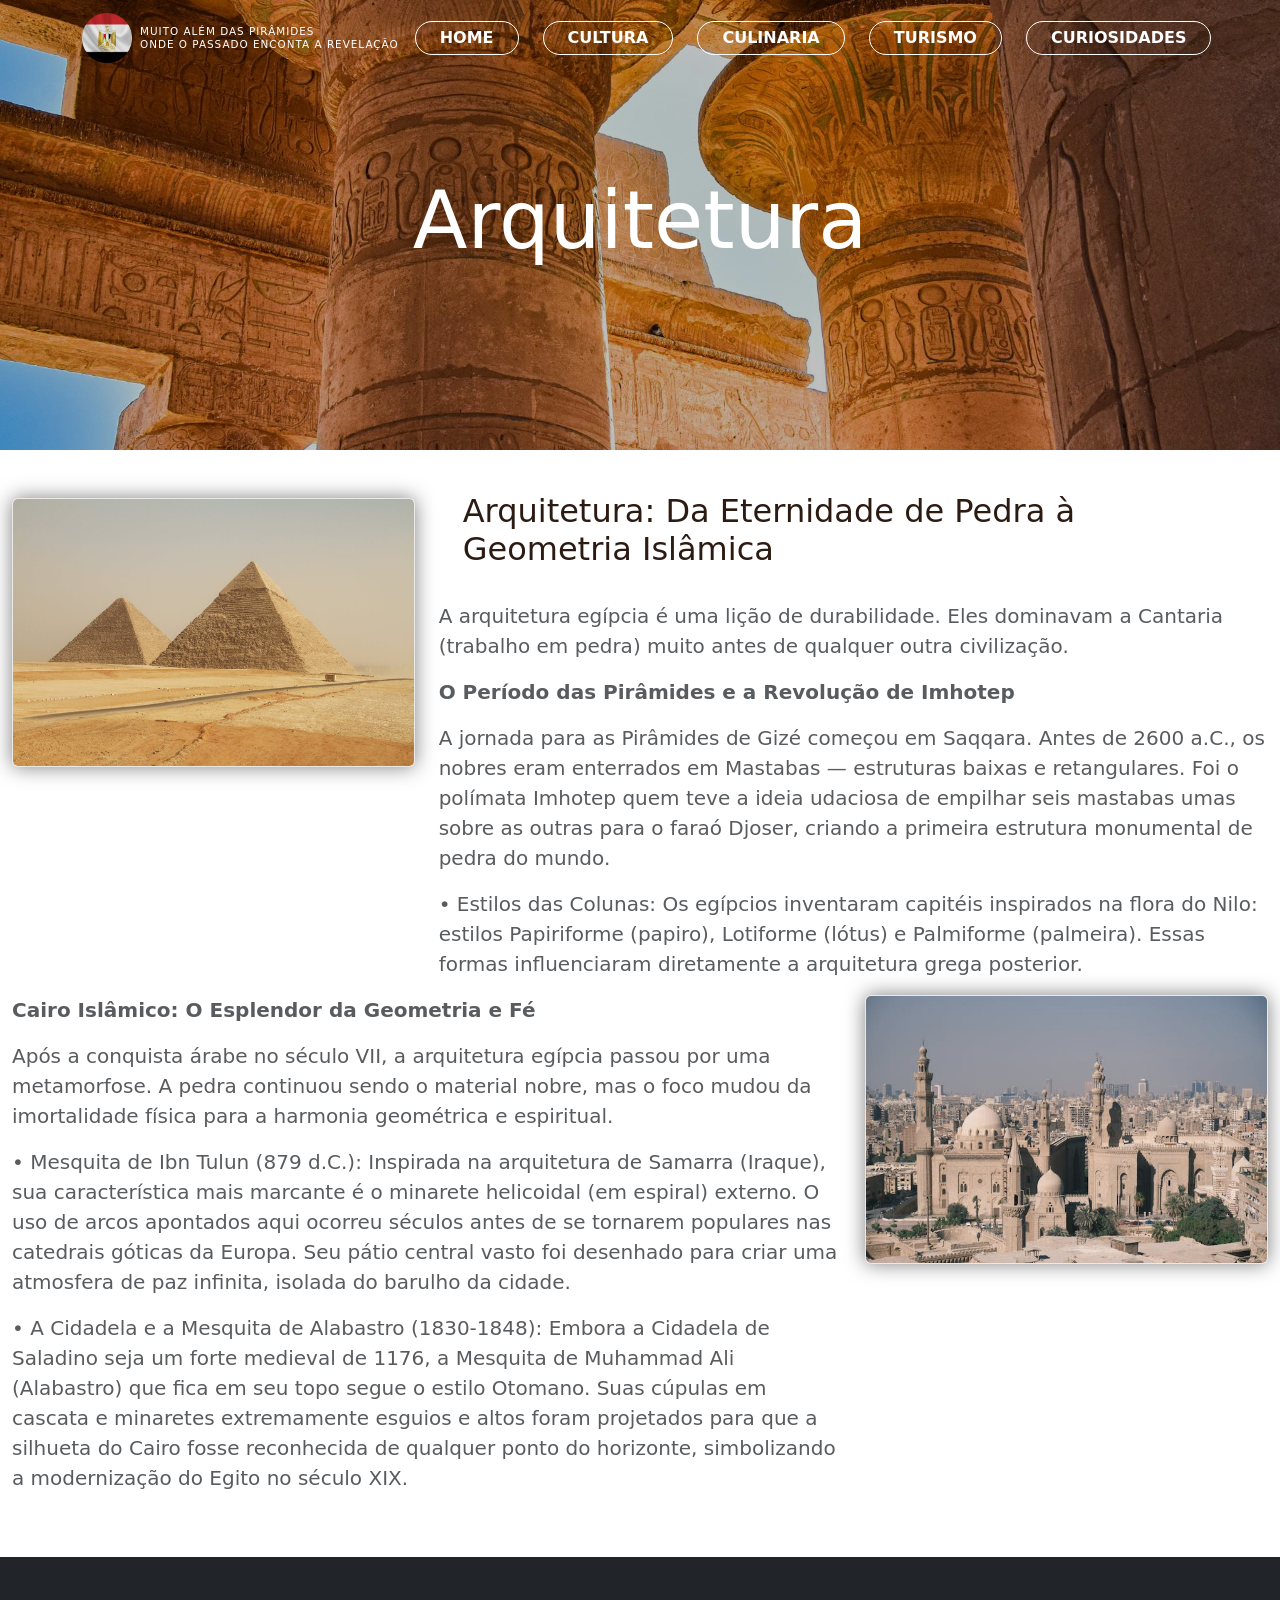
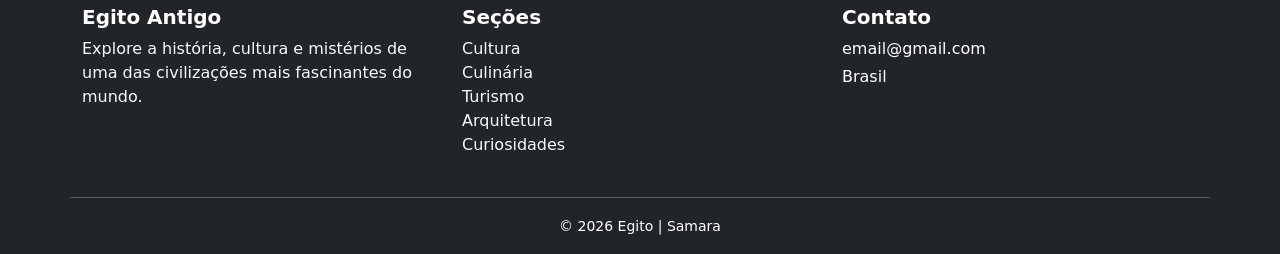
==== pages/Arquitetura.html @ ff2bf38a "Página Arquitetura finalizada" ====
<!DOCTYPE html>
<html lang="pt-br">
<head>
    <meta charset="UTF-8">
    <meta name="viewport" content="width=device-width, initial-scale=1.0">
    <title>Home - Egito</title>
    
    <link href="https://cdn.jsdelivr.net/npm/bootstrap@5.3.0/dist/css/bootstrap.min.css" rel="stylesheet">
    <link rel="icon" href="../assets/img/logo_bandeira.png" >
    <link rel="stylesheet" href="../assets/css/style.css">
</head>
<body>
    
     <!-- O fundo-->
    <header class="position-relative overflow-hidden">
        <img src="../assets/img/arquitetura.jpg" 
             class="w-100 object-fit-cover" 
             style="height: 50vh;" >
        
    
    <!--Overlay do fundo-->
        <div class="position-absolute top-0 start-0 w-100 bg-black opacity-25" style="height: 50vh;">
        </div>

    <!--Nav-->
        <nav class="navbar navbar-expand-lg navbar-dark position-absolute top-0 w-100">
         <div class="container">
            <a class="navbar-brand d-flex align-items-center gap-2" href="index.html">
    
        <img src="../assets/img/logo_bandeira.png" alt="Logo" width="50" height="50">

    <small class="lh-sm fw-light text-white" style="font-size: 0.65rem; letter-spacing: 1px;">
        MUITO ALÉM DAS PIRÂMIDES<br>
        ONDE O PASSADO ENCONTA A REVELAÇÃO
    </small>
</a>    

    <button class="navbar-toggler" type="button" data-bs-toggle="collapse" data-bs-target="#navbarNav">
        <span class="navbar-toggler-icon"></span>            
    </button>            
                
        <div class="collapse navbar-collapse" id="navbarNav"> 
            <ul class="navbar-nav ms-auto align-items-center gap-4">
              <li class="nav-item"><a class="nav-link border border-white rounded-pill px-4 py-1 small fw-bold text-white" href="../index.html">HOME</a></li>
              <li class="nav-item"><a class="nav-link border border-white rounded-pill px-4 py-1 small fw-bold text-white" href="../pages/Cultura.html">CULTURA</a></li>
              <li class="nav-item"><a class="nav-link border border-white rounded-pill px-4 py-1 small fw-bold text-white" href="../pages/Culinaria.html">CULINARIA</a></li>
              <li class="nav-item"><a class="nav-link border border-white rounded-pill px-4 py-1 small fw-bold text-white" href="../pages/Turismo.html">TURISMO</a></li>
              <li class="nav-item"><a class="nav-link border border-white rounded-pill px-4 py-1 small fw-bold text-white" href="../pages/Curiosidades.html">CURIOSIDADES</a></li>         
                    </ul>            
                </div>
            </div>
        </nav>

        <div class="position-absolute top-50 start-50 translate-middle text-center">
    <h1 class="display-1 custom-font text-white fw-normal">Arquitetura</h1>
  </div>
    </header>

<!-- conteúdo da página -->
<section class="container-fluid my-5">
  <div class="row align-items-start rounded mb-5 ">
    <div class="col-md-4 ">
      <img src="../assets/img/piramides.jpg" class="img-fluid rounded float-md-start me-md-4 mb-3" 
      style="box-shadow: 0 0 20px rgba(0, 0, 0, 0.5); border: 1px solid rgba(60, 40, 1, 0.1);">
    </div>
    <div class="col-md-8 text-md-start">
        <h2 class="p-4" style="margin-top: -30px; color: #2c1b12; ">Arquitetura: Da Eternidade de Pedra à Geometria Islâmica</h2>
        <p class="lead fw-normal text-muted small">A arquitetura egípcia é uma lição de durabilidade. Eles dominavam a Cantaria 
          (trabalho em pedra) muito antes de qualquer outra civilização.</p>
          <p class="lead fw-bold text-muted small">O Período das Pirâmides e a Revolução de Imhotep</p>
          
        <p class="lead fw-normal text-muted small">A jornada para as Pirâmides de Gizé começou em Saqqara. Antes de 2600 a.C., os nobres eram 
          enterrados em Mastabas — estruturas baixas e retangulares. Foi o polímata Imhotep quem teve a ideia 
          udaciosa de empilhar seis mastabas umas sobre as outras para o faraó Djoser, criando a primeira estrutura monumental 
          de pedra do mundo.</p>

        <p class="lead fw-normal text-muted small">•	Estilos das Colunas: Os egípcios inventaram 
          capitéis inspirados na flora do Nilo: estilos Papiriforme (papiro), Lotiforme (lótus) e 
          Palmiforme (palmeira). Essas formas influenciaram diretamente a arquitetura grega posterior.</p>

      </div>
      <div class="row align-items-start"></div>
      <div class="col-md-8 ">
        <p class="lead fw-bold text-muted small">Cairo Islâmico: O Esplendor da Geometria e Fé</p>

        <p class="lead fw-normal text-muted small">Após a conquista árabe no século VII, a arquitetura egípcia passou por uma metamorfose. 
          A pedra continuou sendo o material nobre, mas o 
          foco mudou da imortalidade física para a harmonia geométrica e espiritual.</p>

        <p class="lead fw-normal text-muted small">•	Mesquita de Ibn Tulun (879 d.C.): Inspirada na arquitetura de Samarra (Iraque), sua característica mais marcante
           é o minarete helicoidal (em espiral) externo. O uso de arcos apontados aqui ocorreu séculos antes de se tornarem populares nas catedrais góticas da Europa.
            Seu pátio central vasto foi 
          desenhado para criar uma atmosfera de paz infinita, isolada do barulho da cidade.</p>

        <p class="lead fw-normal text-muted small">•	A Cidadela e a Mesquita de Alabastro (1830-1848): Embora a Cidadela de Saladino seja um forte medieval 
          de 1176, a Mesquita de Muhammad Ali (Alabastro) que fica em seu topo segue o estilo Otomano. Suas cúpulas em cascata e minaretes extremamente esguios
           e altos foram 
          projetados para que a silhueta do Cairo fosse reconhecida de qualquer ponto do horizonte, simbolizando a modernização do Egito no século XIX.</p>
      </div>
      <div class="col-md-4">
        <img src="../assets/img/cairo.jpg" class="img-fluid rounded float-md-start me-md-4 mb-3" 
      style="box-shadow: 0 0 20px rgba(0, 0, 0, 0.5); border: 1px solid rgba(60, 40, 1, 0.1);">
    </div>
      </div>
</section>

<!-- Roda pé -->
<footer class="bg-dark text-white pt-5 pb-3">
  <div class="container">
    <div class="row">
      <div class="col-md-4 mb-4">
        <h5 class="fw-bold">Egito Antigo</h5>
        <p class="text-light">
          Explore a história, cultura e mistérios de uma das civilizações mais fascinantes do mundo.
        </p>
      </div>

     
      <div class="col-md-4 mb-4">
        <h5 class="fw-bold">Seções</h5>
        <ul class="list-unstyled">
          <li><a href="../pages/Cultura.html" class="text-decoration-none text-light">Cultura</a></li>
          <li><a href="../pages/Culinaria.html" class="text-decoration-none text-light">Culinária</a></li>
          <li><a href="../pages/Turismo.html" class="text-decoration-none text-light">Turismo</a></li>
          <li><a href="../pages/Arquitetura.html" class="text-decoration-none text-light">Arquitetura</a></li>
          <li><a href="../pages/Curiosidades.html" class="text-decoration-none text-light">Curiosidades</a></li>
        </ul>
      </div>

   
      <div class="col-md-4 mb-4">
        <h5 class="fw-bold">Contato</h5>
        <p class="mb-1">email@gmail.com</p>
        <p class="mb-1">Brasil</p>
    </div>

    <hr class="border-light">
    <div class="text-center">
      <small>© 2026 Egito  | Samara </small>
    </div>
  </div>
</footer>

    <script src="https://cdn.jsdelivr.net/npm/bootstrap@5.3.0/dist/js/bootstrap.bundle.min.js"></script>
</body>
</html>
---- assets/css/style.css ----
footer a:hover {
  color: #d4af37 !important;
}

footer {
  background-color: #2c1b12; 
}
.texto-esfumado {
        /* Imagem do fundo do texto */
        background-image: url('../img/ceu.jpg');
        background-size: cover;
        background-clip: text;
        -webkit-background-clip: text;
        color: transparent;
        -webkit-text-fill-color: transparent;

        /* Esfumado e deslocamento da cor */
        filter: drop-shadow(10px 20px 20px rgba(99, 47, 7, 0.4));

        line-height: 1.2;
        font-weight: 750;
        padding: 40px;
    }
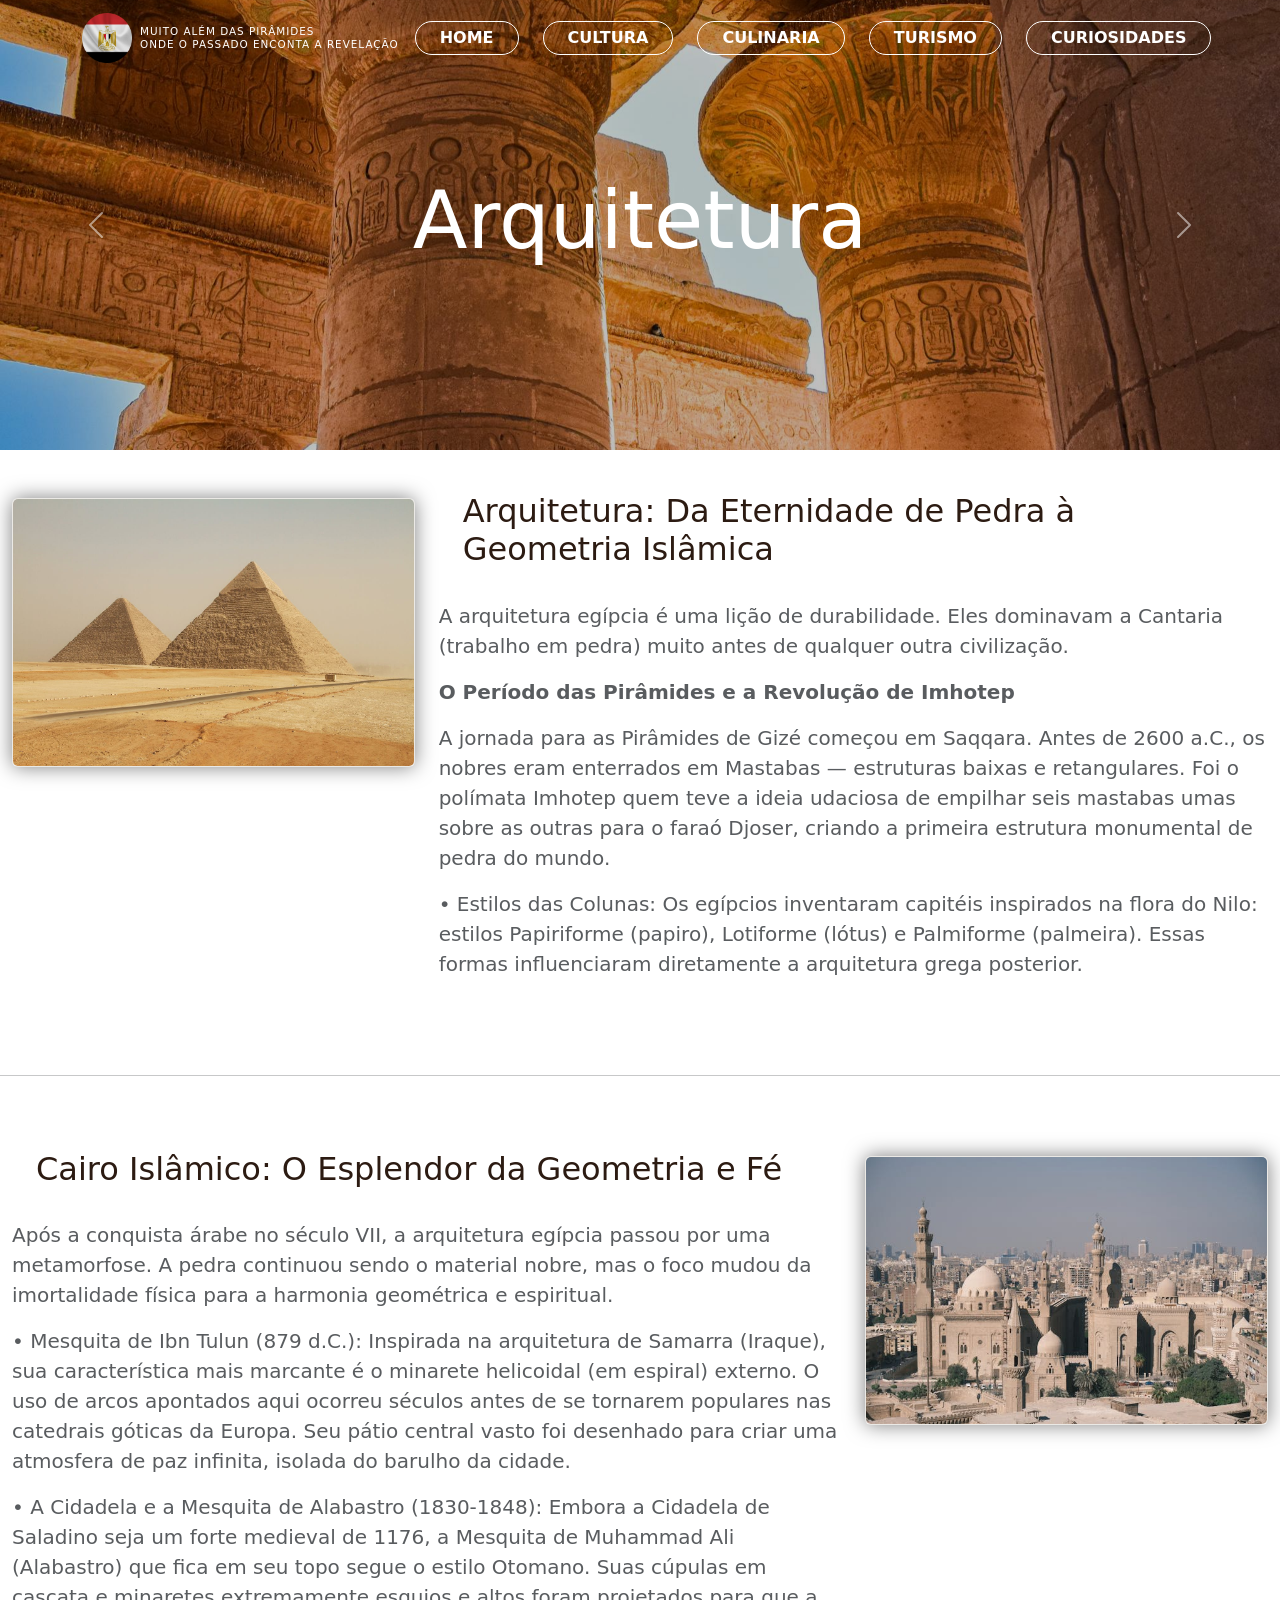
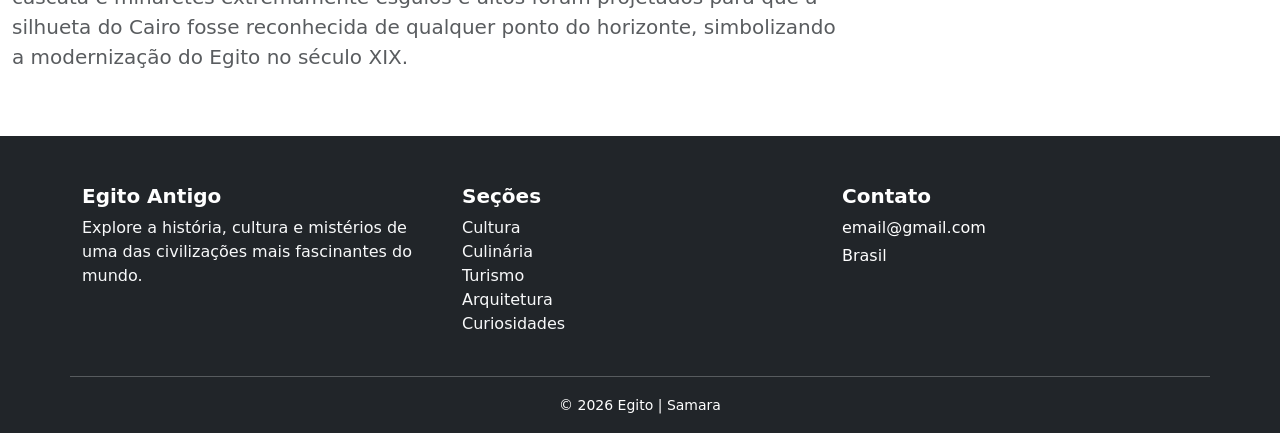
==== commit 62dfd885: "Páginas Culinária e Arquitetura finalizadas" ====
--- a/pages/Arquitetura.html
+++ b/pages/Arquitetura.html
@@ -12,10 +12,47 @@
 <body>
     
      <!-- O fundo-->
-    <header class="position-relative overflow-hidden">
-        <img src="../assets/img/arquitetura.jpg" 
-             class="w-100 object-fit-cover" 
-             style="height: 50vh;" >
+    <header class="position-relative overflow-hidden" style="height: 50vh;">
+    <div id="carouselHeader" class="carousel slide" data-bs-ride="carousel">
+  
+    <!-- O Carrossel-->
+  <div class="carousel-inner">
+    <div class="carousel-item active">
+      <img src="../assets/img/arquitetura.jpg" 
+           class="d-block w-100 object-fit-cover" 
+           style="height: 50vh;">
+    </div>
+
+    <div class="carousel-item">
+      <img src="../assets/img/piramides.jpg" 
+           class="d-block w-100 object-fit-cover" 
+           style="height: 50vh;">
+    </div>
+
+    <div class="carousel-item">
+      <img src="../assets/img/arquitetura1.jpg" 
+           class="d-block w-100 object-fit-cover" 
+           style="height: 50vh;">
+    </div>
+
+    <div class="carousel-item">
+      <img src="../assets/img/arquitetura2.jpg" 
+           class="d-block w-100 object-fit-cover" 
+           style="height: 50vh;">
+    </div>
+
+  </div>
+
+  
+  <button class="carousel-control-prev" type="button" data-bs-target="#carouselHeader" data-bs-slide="prev">
+    <span class="carousel-control-prev-icon"></span>
+  </button>
+
+  <button class="carousel-control-next" type="button" data-bs-target="#carouselHeader" data-bs-slide="next">
+    <span class="carousel-control-next-icon"></span>
+  </button>
+
+</div>
         
     
     <!--Overlay do fundo-->
@@ -57,6 +94,7 @@
     </header>
 
 <!-- conteúdo da página -->
+
 <section class="container-fluid my-5">
   <div class="row align-items-start rounded mb-5 ">
     <div class="col-md-4 ">
@@ -77,11 +115,15 @@
         <p class="lead fw-normal text-muted small">•	Estilos das Colunas: Os egípcios inventaram 
           capitéis inspirados na flora do Nilo: estilos Papiriforme (papiro), Lotiforme (lótus) e 
           Palmiforme (palmeira). Essas formas influenciaram diretamente a arquitetura grega posterior.</p>
+      </div>
+      <br>
+    </br>
+      
+    <hr class="featurette-divider">
 
-      </div>
       <div class="row align-items-start"></div>
       <div class="col-md-8 ">
-        <p class="lead fw-bold text-muted small">Cairo Islâmico: O Esplendor da Geometria e Fé</p>
+        <h2 class="p-4" style="margin-top: -30px; color: #2c1b12; ">Cairo Islâmico: O Esplendor da Geometria e Fé</h2>
 
         <p class="lead fw-normal text-muted small">Após a conquista árabe no século VII, a arquitetura egípcia passou por uma metamorfose. 
           A pedra continuou sendo o material nobre, mas o 
@@ -98,8 +140,8 @@
           projetados para que a silhueta do Cairo fosse reconhecida de qualquer ponto do horizonte, simbolizando a modernização do Egito no século XIX.</p>
       </div>
       <div class="col-md-4">
-        <img src="../assets/img/cairo.jpg" class="img-fluid rounded float-md-start me-md-4 mb-3" 
-      style="box-shadow: 0 0 20px rgba(0, 0, 0, 0.5); border: 1px solid rgba(60, 40, 1, 0.1);">
+        <img src="../assets/img/cairo.jpg" class="img-fluid rounded float-md-start me-md-4 mb-3 " 
+      style="box-shadow: 0 0 20px rgba(0, 0, 0, 0.5); border: 1px solid rgba(60, 40, 1, 0.1);  ">
     </div>
       </div>
 </section>
--- a/assets/css/style.css
+++ b/assets/css/style.css
@@ -22,3 +22,27 @@
         font-weight: 750;
         padding: 40px;
     }
+
+.marketing .col-lg-4 {
+  margin-bottom: 1.5rem;
+  text-align: center;
+  padding: 40px;
+}
+.marketing h2 {
+  font-weight: 400;
+  padding: 20px;
+}
+.marketing .col-lg-4 p {
+  margin-right: .75rem;
+  margin-left: .75rem;
+}
+
+.featurette-divider {
+  margin: 5rem 0; 
+}
+
+.featurette-heading {
+  font-weight: 300;
+  line-height: 1;
+}
+
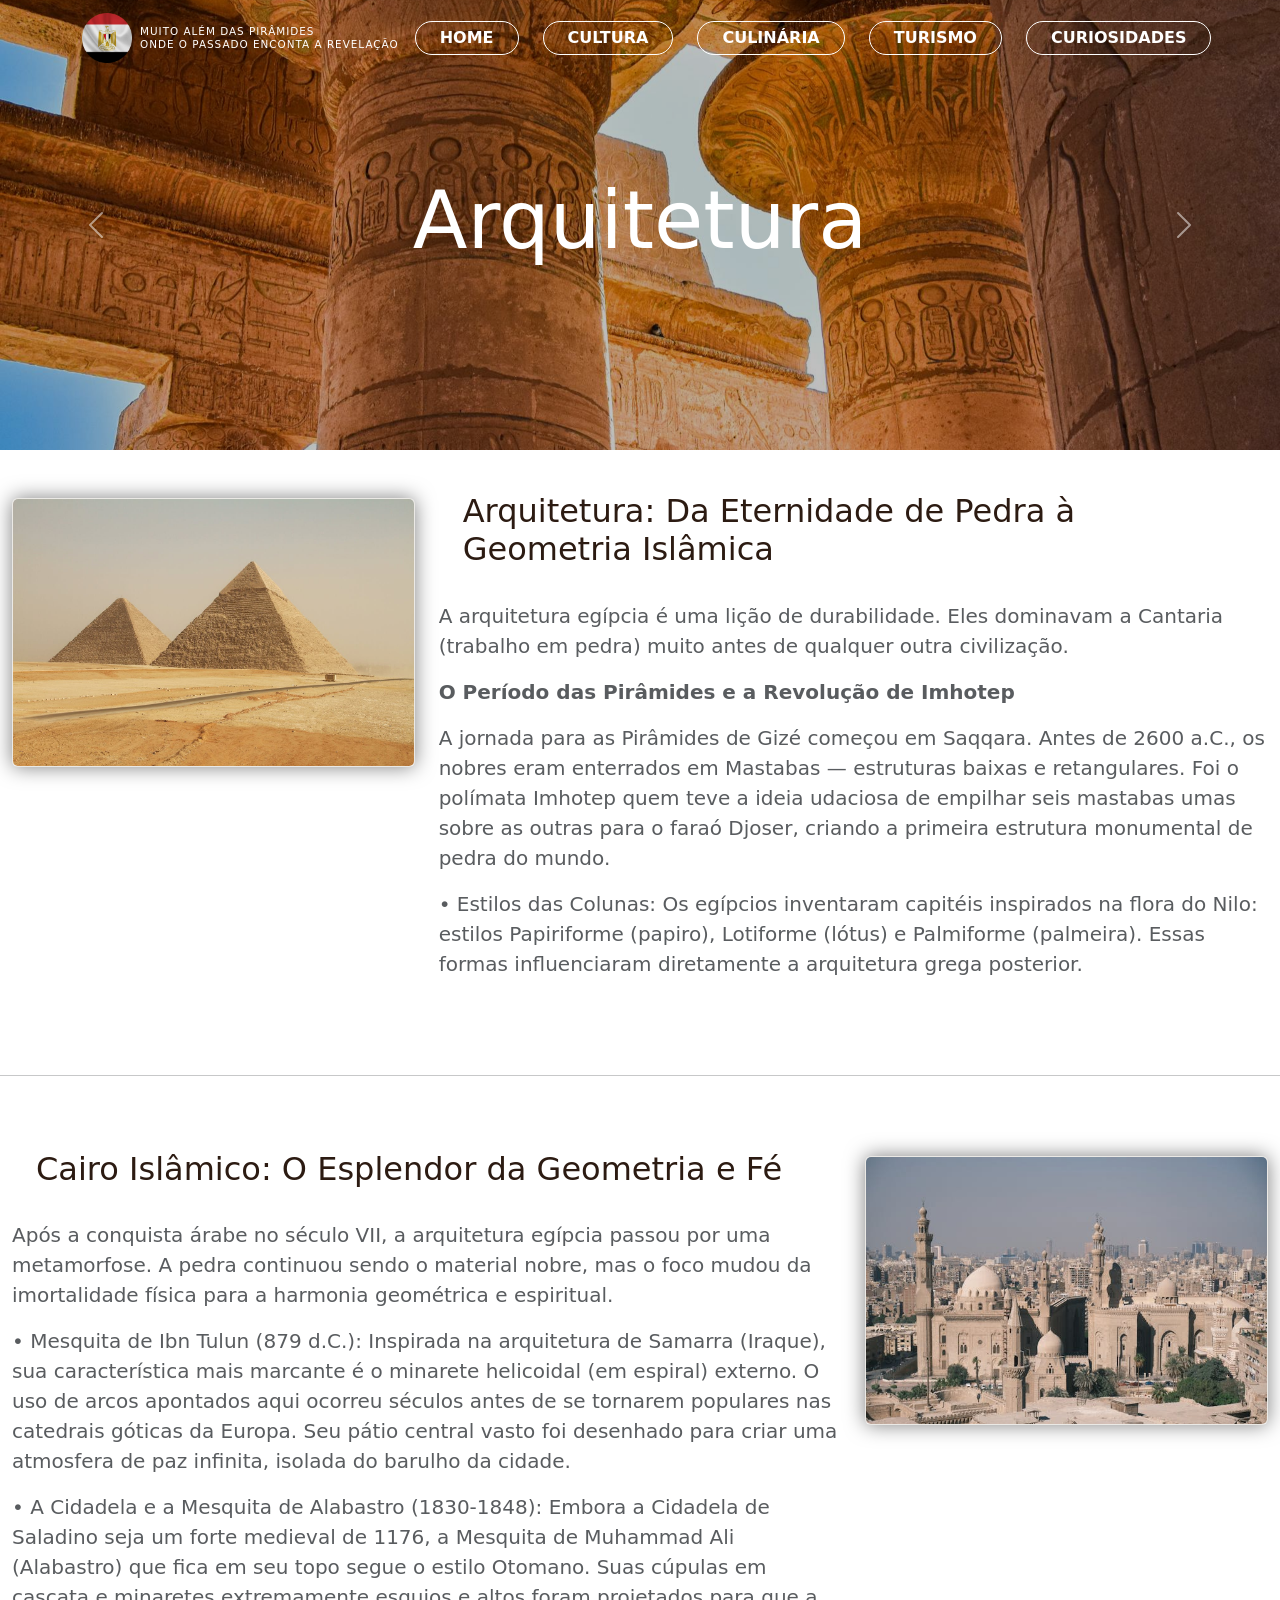
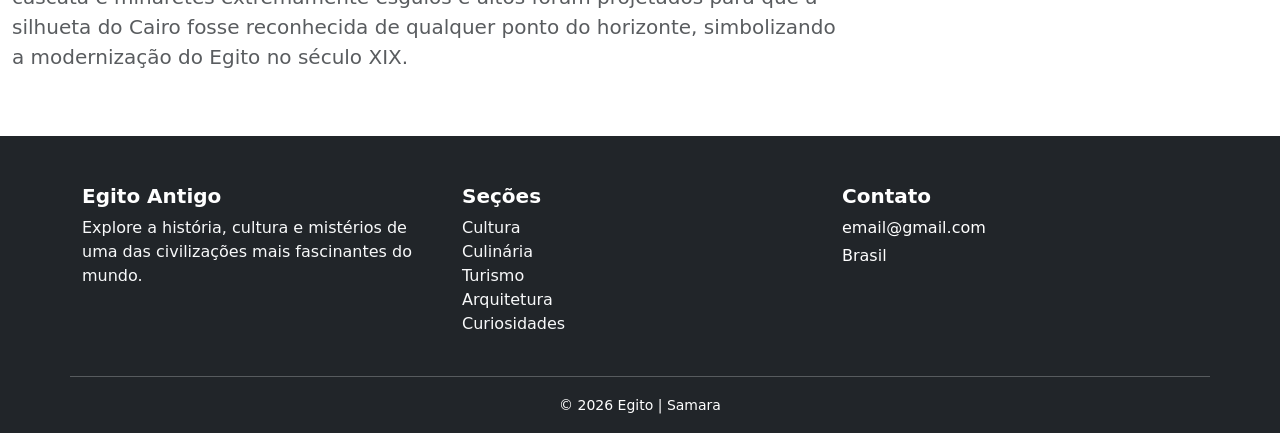
==== commit 1245a5aa: "Site finalizado" ====
--- a/pages/Arquitetura.html
+++ b/pages/Arquitetura.html
@@ -6,6 +6,7 @@
     <title>Home - Egito</title>
     
     <link href="https://cdn.jsdelivr.net/npm/bootstrap@5.3.0/dist/css/bootstrap.min.css" rel="stylesheet">
+    <link rel="canonical" href="https://getbootstrap.com/docs/5.0/examples/carousel/">
     <link rel="icon" href="../assets/img/logo_bandeira.png" >
     <link rel="stylesheet" href="../assets/css/style.css">
 </head>
@@ -59,8 +60,8 @@
         <div class="position-absolute top-0 start-0 w-100 bg-black opacity-25" style="height: 50vh;">
         </div>
 
-    <!--Nav-->
-        <nav class="navbar navbar-expand-lg navbar-dark position-absolute top-0 w-100">
+    <!--Navbar-->
+    <nav class="navbar navbar-expand-lg navbar-dark position-absolute top-0 w-100" style="z-index: 999;">
          <div class="container">
             <a class="navbar-brand d-flex align-items-center gap-2" href="index.html">
     
@@ -77,10 +78,10 @@
     </button>            
                 
         <div class="collapse navbar-collapse" id="navbarNav"> 
-            <ul class="navbar-nav ms-auto align-items-center gap-4">
+            <ul class="navbar-nav ms-auto align-items-center gap-4" >
               <li class="nav-item"><a class="nav-link border border-white rounded-pill px-4 py-1 small fw-bold text-white" href="../index.html">HOME</a></li>
               <li class="nav-item"><a class="nav-link border border-white rounded-pill px-4 py-1 small fw-bold text-white" href="../pages/Cultura.html">CULTURA</a></li>
-              <li class="nav-item"><a class="nav-link border border-white rounded-pill px-4 py-1 small fw-bold text-white" href="../pages/Culinaria.html">CULINARIA</a></li>
+              <li class="nav-item"><a class="nav-link border border-white rounded-pill px-4 py-1 small fw-bold text-white" href="../pages/Culinaria.html">CULINÁRIA</a></li>
               <li class="nav-item"><a class="nav-link border border-white rounded-pill px-4 py-1 small fw-bold text-white" href="../pages/Turismo.html">TURISMO</a></li>
               <li class="nav-item"><a class="nav-link border border-white rounded-pill px-4 py-1 small fw-bold text-white" href="../pages/Curiosidades.html">CURIOSIDADES</a></li>         
                     </ul>            
